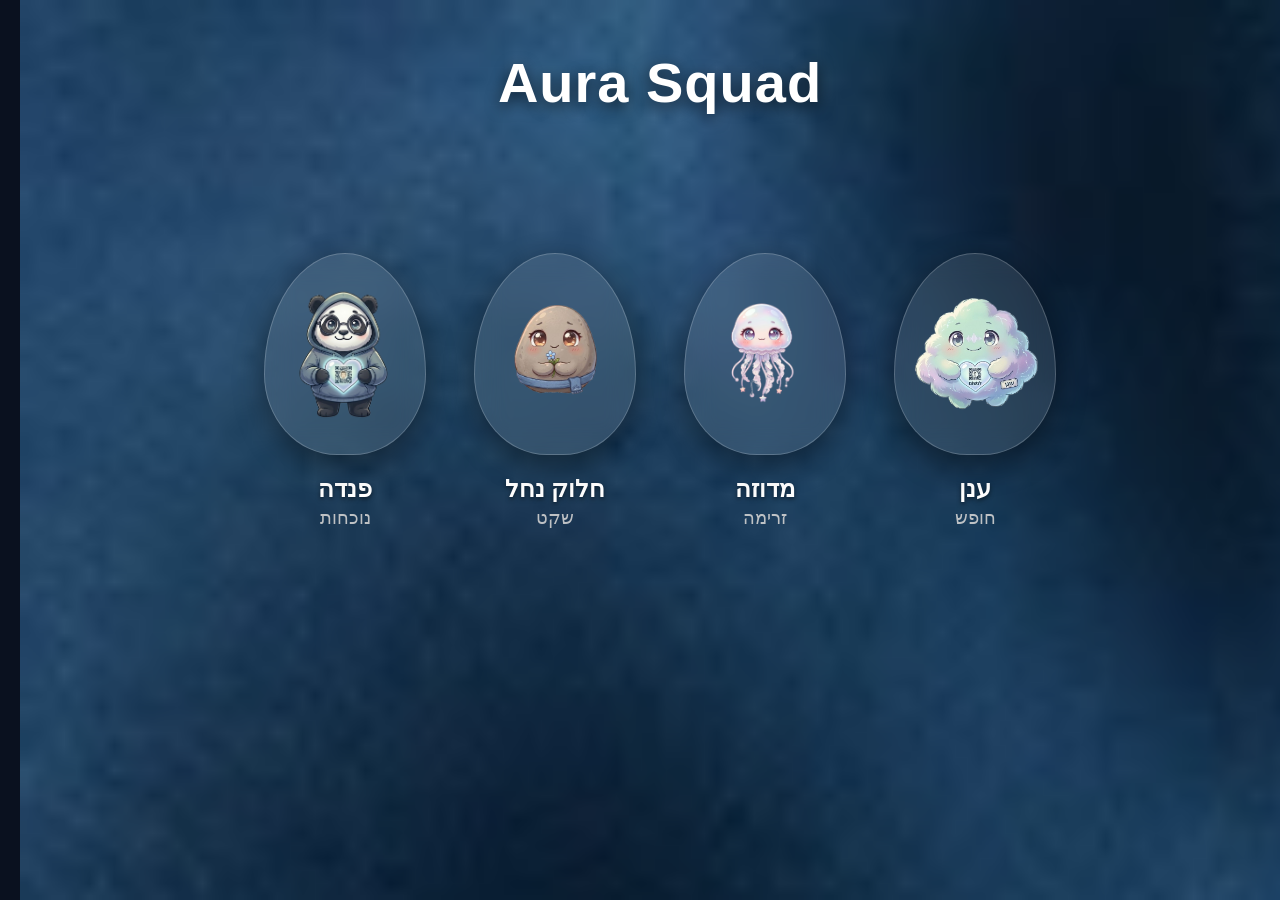
==== index.html @ b226d8fd "Initial commit - Aura Squad clean start" ====
<!DOCTYPE html>
<html lang="he" dir="rtl">
<head>
    <meta charset="UTF-8">
    <meta name="viewport" content="width=device-width, initial-scale=1.0">
    <title>Aura Squad</title>
    <style>
        body {
            margin: 0;
            padding: 0;
            font-family: 'Segoe UI', Tahoma, Geneva, Verdana, sans-serif;
            color: white;
            background-color: #0a111f !important; 
            /* נתיב מעודכן לרקע */
            background-image: url('Minigames/aura_squad/background.png'); 
            background-size: cover;
            background-position: center;
            background-attachment: fixed;
            display: flex;
            flex-direction: column;
            align-items: center;
            min-height: 100vh;
            overflow-x: hidden;
        }

        .main-title {
            margin-top: 50px;
            font-size: 3.5rem;
            font-weight: bold;
            text-shadow: 0 4px 15px rgba(0,0,0,0.6);
            letter-spacing: 1px;
            font-family: 'Arial', sans-serif;
        }

        .characters-container {
            display: flex;
            flex-direction: row;
            justify-content: center;
            align-items: center;
            gap: 30px;
            margin-top: 80px;
            width: 100%;
            padding: 20px;
        }

        .char-card {
            display: flex;
            flex-direction: column;
            align-items: center;
            transition: transform 0.3s ease;
            width: 180px;
        }

        .char-card:hover {
            transform: translateY(-15px);
        }

        .bubble {
            width: 160px;
            height: 200px;
            background: rgba(255, 255, 255, 0.1);
            backdrop-filter: blur(15px);
            -webkit-backdrop-filter: blur(15px);
            border-radius: 50% 50% 45% 45% / 60% 60% 40% 40%;
            border: 1px solid rgba(255, 255, 255, 0.2);
            display: flex;
            justify-content: center;
            align-items: center;
            transition: all 0.4s ease;
            box-shadow: 0 10px 30px rgba(0,0,0,0.4);
        }

        .bubble img {
            height: 130px; 
            width: auto;
            object-fit: contain;
        }

        /* אפקט הילה בהובר */
        .char-card:hover .bubble {
            background: rgba(255, 255, 255, 0.2);
            border-color: rgba(255, 255, 255, 0.5);
            box-shadow: 0 0 50px rgba(255, 255, 255, 0.2);
        }

        .char-info {
            text-align: center;
            margin-top: 20px;
        }

        .char-info h3 { 
            margin: 0; 
            font-size: 1.5rem;
            color: #ffffff;
            text-shadow: 0 2px 4px rgba(0,0,0,0.5);
        }

        .char-info p { 
            margin: 5px 0 0; 
            opacity: 0.9; 
            font-size: 1.1rem;
            color: #d1d1d1;
        }
    </style>
</head>
<body>

    <h1 class="main-title">Aura Squad</h1>
    
    <div class="characters-container">
        
        <!-- ענן -->
        <div class="char-card">
            <div class="bubble"><img src="Minigames/aura_squad/cloud.png" alt="ענן"></div>
            <div class="char-info"><h3>ענן</h3><p>חופש</p></div>
        </div>

        <!-- מדוזה -->
        <div class="char-card">
            <div class="bubble"><img src="Minigames/aura_squad/jellyfish.png" alt="מדוזה"></div>
            <div class="char-info"><h3>מדוזה</h3><p>זרימה</p></div>
        </div>

        <!-- חלוק נחל -->
        <div class="char-card">
            <div class="bubble"><img src="Minigames/aura_squad/pebble.png" alt="חלוק נחל"></div>
            <div class="char-info"><h3>חלוק נחל</h3><p>שקט</p></div>
        </div>

        <!-- פנדה -->
        <div class="char-card">
            <div class="bubble"><img src="Minigames/aura_squad/panda.png" alt="פנדה"></div>
            <div class="char-info"><h3>פנדה</h3><p>נוכחות</p></div>
        </div>

    </div>

</body>
</html>
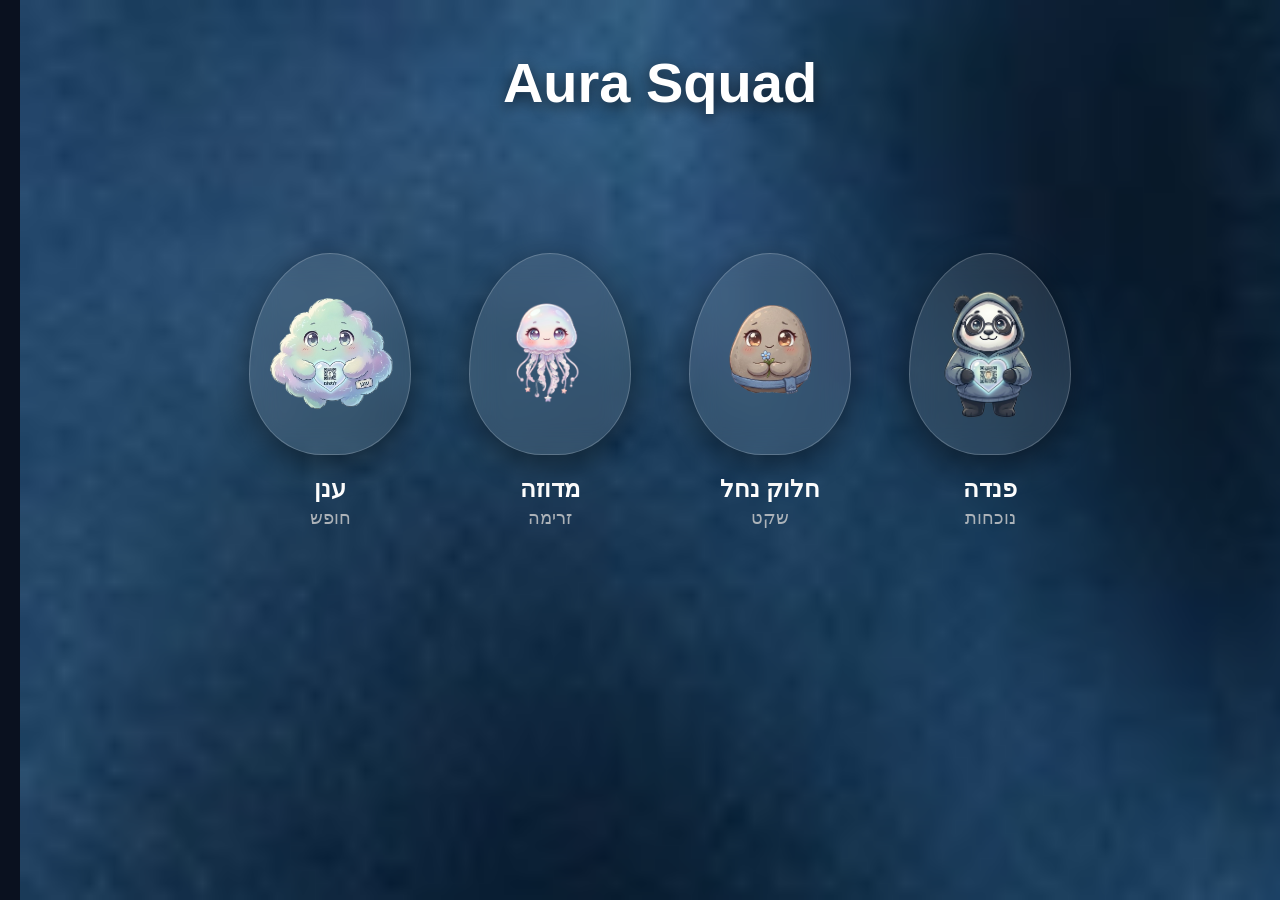
==== commit 25162446: "Added orange hover effect and floating animation" ====
--- a/index.html
+++ b/index.html
@@ -11,7 +11,6 @@
             font-family: 'Segoe UI', Tahoma, Geneva, Verdana, sans-serif;
             color: white;
             background-color: #0a111f !important; 
-            /* נתיב מעודכן לרקע */
             background-image: url('Minigames/aura_squad/background.png'); 
             background-size: cover;
             background-position: center;
@@ -28,7 +27,6 @@
             font-size: 3.5rem;
             font-weight: bold;
             text-shadow: 0 4px 15px rgba(0,0,0,0.6);
-            letter-spacing: 1px;
             font-family: 'Arial', sans-serif;
         }
 
@@ -37,7 +35,7 @@
             flex-direction: row;
             justify-content: center;
             align-items: center;
-            gap: 30px;
+            gap: 40px;
             margin-top: 80px;
             width: 100%;
             padding: 20px;
@@ -47,12 +45,15 @@
             display: flex;
             flex-direction: column;
             align-items: center;
-            transition: transform 0.3s ease;
+            /* אפקט הציפה והגדילה שביקשת */
+            transition: transform 0.4s cubic-bezier(0.175, 0.885, 0.32, 1.275);
             width: 180px;
+            cursor: pointer;
         }
 
+        /* כאן קורה הקסם של ההובר */
         .char-card:hover {
-            transform: translateY(-15px);
+            transform: translateY(-20px) scale(1.1); /* צף מעלה וגדל ב-10% */
         }
 
         .bubble {
@@ -76,28 +77,34 @@
             object-fit: contain;
         }
 
-        /* אפקט הילה בהובר */
+        /* שינוי הגוון לכתום חלומי בהובר */
         .char-card:hover .bubble {
-            background: rgba(255, 255, 255, 0.2);
-            border-color: rgba(255, 255, 255, 0.5);
-            box-shadow: 0 0 50px rgba(255, 255, 255, 0.2);
+            background: rgba(255, 165, 0, 0.15); /* רקע כתום שקוף עדין */
+            border-color: rgba(255, 140, 0, 0.6); /* מסגרת כתומה */
+            box-shadow: 0 0 40px rgba(255, 140, 0, 0.4), inset 0 0 20px rgba(255, 140, 0, 0.2); /* הילה כתומה פנימית וחיצונית */
         }
 
         .char-info {
             text-align: center;
             margin-top: 20px;
+            transition: all 0.4s ease;
+        }
+
+        /* שינוי צבע הטקסט לכתום חם בהובר */
+        .char-card:hover .char-info h3 {
+            color: #ffcc33;
+            text-shadow: 0 0 10px rgba(255, 204, 51, 0.5);
         }
 
         .char-info h3 { 
             margin: 0; 
             font-size: 1.5rem;
             color: #ffffff;
-            text-shadow: 0 2px 4px rgba(0,0,0,0.5);
         }
 
         .char-info p { 
             margin: 5px 0 0; 
-            opacity: 0.9; 
+            opacity: 0.8; 
             font-size: 1.1rem;
             color: #d1d1d1;
         }
@@ -108,11 +115,16 @@
     <h1 class="main-title">Aura Squad</h1>
     
     <div class="characters-container">
-        
-        <!-- ענן -->
+        <!-- פנדה -->
         <div class="char-card">
-            <div class="bubble"><img src="Minigames/aura_squad/cloud.png" alt="ענן"></div>
-            <div class="char-info"><h3>ענן</h3><p>חופש</p></div>
+            <div class="bubble"><img src="Minigames/aura_squad/panda.png" alt="פנדה"></div>
+            <div class="char-info"><h3>פנדה</h3><p>נוכחות</p></div>
+        </div>
+
+        <!-- חלוק נחל -->
+        <div class="char-card">
+            <div class="bubble"><img src="Minigames/aura_squad/pebble.png" alt="חלוק נחל"></div>
+            <div class="char-info"><h3>חלוק נחל</h3><p>שקט</p></div>
         </div>
 
         <!-- מדוזה -->
@@ -121,18 +133,11 @@
             <div class="char-info"><h3>מדוזה</h3><p>זרימה</p></div>
         </div>
 
-        <!-- חלוק נחל -->
+        <!-- ענן -->
         <div class="char-card">
-            <div class="bubble"><img src="Minigames/aura_squad/pebble.png" alt="חלוק נחל"></div>
-            <div class="char-info"><h3>חלוק נחל</h3><p>שקט</p></div>
+            <div class="bubble"><img src="Minigames/aura_squad/cloud.png" alt="ענן"></div>
+            <div class="char-info"><h3>ענן</h3><p>חופש</p></div>
         </div>
-
-        <!-- פנדה -->
-        <div class="char-card">
-            <div class="bubble"><img src="Minigames/aura_squad/panda.png" alt="פנדה"></div>
-            <div class="char-info"><h3>פנדה</h3><p>נוכחות</p></div>
-        </div>
-
     </div>
 
 </body>
